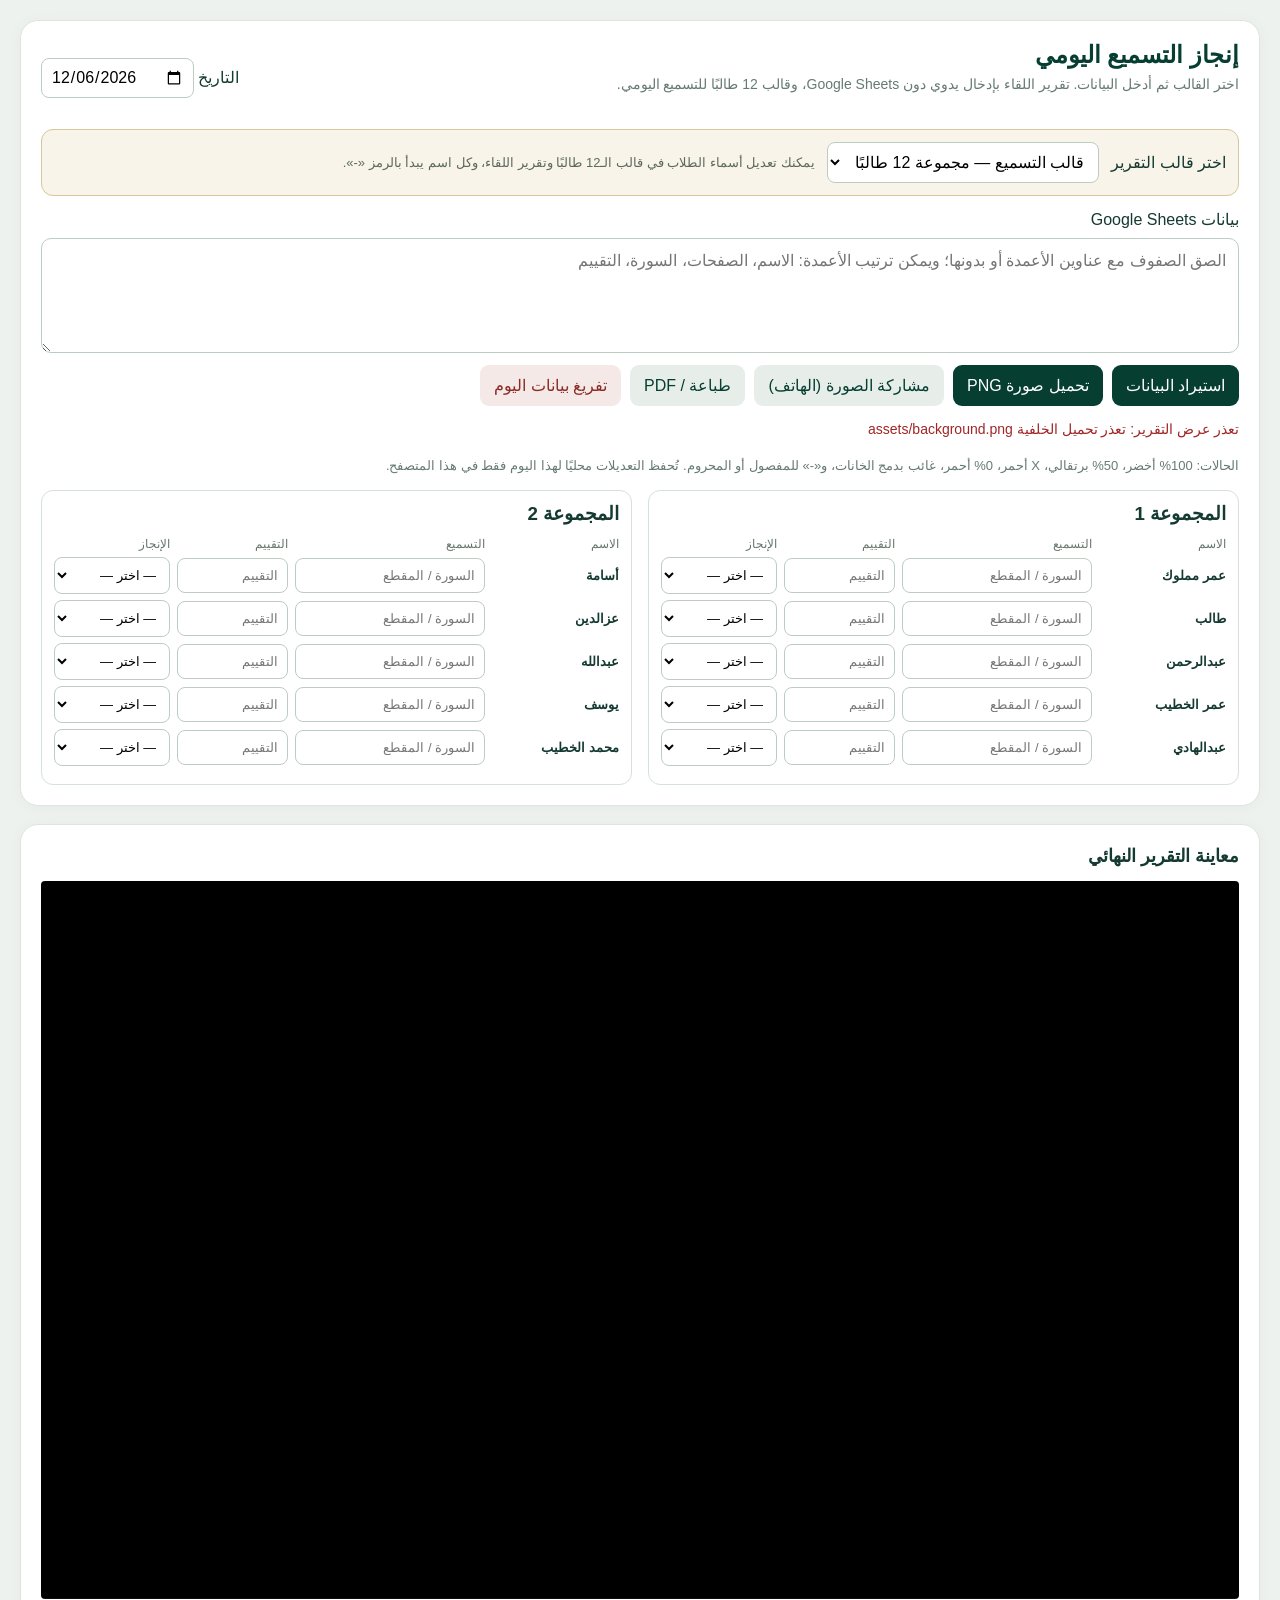
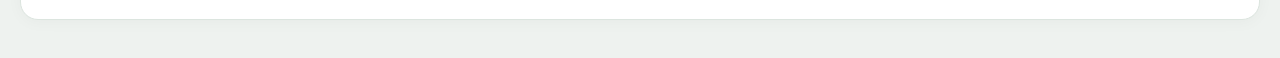
==== index.html @ 2324de58 "Redesign meeting report as separate cards; fix backgrounds and remove classic template" ====
<!doctype html>
<html lang="ar" dir="rtl">
<head>
  <meta charset="utf-8">
  <meta name="viewport" content="width=device-width, initial-scale=1">
  <title>إنجاز التسميع اليومي — تطوير القوالب</title>
  <link rel="stylesheet" href="style.css">  
  <link rel="manifest" href="./manifest.webmanifest">
  <meta name="theme-color" content="#104C39">

</head>
<body>
  <main class="wrap">
    <section class="controls">
      <div class="toolbar"><div><h1>إنجاز التسميع اليومي</h1><p>اختر القالب ثم أدخل البيانات. تقرير اللقاء بإدخال يدوي دون Google Sheets، وقالب 12 طالبًا للتسميع اليومي.</p></div><label>التاريخ <input type="date" id="date"></label></div>
      <div class="template-choice"><label for="template">اختر قالب التقرير</label><select id="template"><option value="single12">قالب التسميع — مجموعة 12 طالبًا</option><option value="meeting">قالب تقرير اللقاء — حتى 25 طالبًا</option></select><span>يمكنك تعديل أسماء الطلاب في قالب الـ12 طالبًا وتقرير اللقاء، وكل اسم يبدأ بالرمز «-».</span></div>
      <label for="paste">بيانات Google Sheets</label>
      <textarea id="paste" placeholder="الصق الصفوف مع عناوين الأعمدة أو بدونها؛ ويمكن ترتيب الأعمدة: الاسم، الصفحات، السورة، التقييم"></textarea>
      <div class="actions">
        <button id="import" type="button">استيراد البيانات</button>
        <button id="download" type="button">تحميل صورة PNG</button>
        <button id="share" class="secondary" type="button">مشاركة الصورة (الهاتف)</button>
        <button id="print" class="secondary" type="button">طباعة / PDF</button>
        <button id="reset" class="danger" type="button">تفريغ بيانات اليوم</button>
      </div>
      <p id="notice" role="status" aria-live="polite"></p>
      <p class="tip">الحالات: 100% أخضر، 50% برتقالي، X أحمر، 0% أحمر، غائب بدمج الخانات، و«-» للمفصول أو المحروم. تُحفظ التعديلات محليًا لهذا اليوم فقط في هذا المتصفح.</p>
      <div class="editors" id="editors"></div>
    </section>
    <section class="preview">
      <h2>معاينة التقرير النهائي</h2>
      <div class="canvas-wrap"><canvas id="report" width="1620" height="971" aria-label="معاينة إنجاز التسميع اليومي"></canvas></div>
    </section>
  </main>
  <script src="students.js"></script>
  <script src="templates.js"></script>
  <script src="report.js"></script>
  <script src="app.js"></script>
</body>
</html>
---- style.css ----
/* ألوان واجهة الإدخال — لا تمس الخلفية الفنية الموجودة في assets/background.png */
:root{--green:#063f32;--gold:#c69a3a;--mist:#e6eeea;--text:#143a31}
*{box-sizing:border-box}body{margin:0;background:#eef2ef;font-family:Tahoma,Arial,sans-serif;color:var(--text)}
.wrap{max-width:1380px;padding:20px;margin:auto}.controls,.preview{background:#fff;border:1px solid #dce5df;border-radius:18px;padding:20px;margin-bottom:18px;box-shadow:0 2px 16px #00000009}
h1{margin:0;color:var(--green)}p{line-height:1.7}.toolbar{display:flex;align-items:center;justify-content:space-between;gap:12px;flex-wrap:wrap}.toolbar p{margin:4px 0 18px;color:#667b71;font-size:14px}
input,select,textarea,button{font:inherit}input[type=date],input[type=text],select{border:1px solid #bdccc3;border-radius:8px;background:white;padding:9px;min-width:0;max-width:100%}textarea{width:100%;min-height:115px;resize:vertical;border:1px solid #bdccc3;border-radius:10px;padding:12px;direction:rtl;display:block;margin-top:9px}
.actions{display:flex;gap:9px;flex-wrap:wrap;margin:12px 0}button{background:var(--green);color:white;border:0;border-radius:9px;padding:11px 14px;cursor:pointer}button:disabled{opacity:.55;cursor:wait}.secondary{background:#e7eee9;color:var(--green)}.danger{background:#f4e9e6;color:#892b28}#notice{min-height:24px;margin:3px 0;color:#28614c;font-size:14px}.tip{font-size:13px;color:#667b71}
.editors{display:grid;grid-template-columns:repeat(2,minmax(0,1fr));gap:16px}.group-editor{border:1px solid #d6e1d8;border-radius:12px;padding:12px}.group-editor h3{margin:0 0 12px}.editor-head,.editrow{display:grid;grid-template-columns:1.2fr 1.8fr 1.05fr 1.1fr;gap:7px;align-items:center}.editor-head{font-size:12px;color:#65766c;margin-bottom:6px}.editrow{margin:6px 0}.student-name{font-size:13px;font-weight:bold}.editrow input,.editrow select{width:100%;font-size:13px}
h2{font-size:18px;margin:0 0 14px}.canvas-wrap{width:100%;overflow-x:auto}#report{display:block;width:100%;height:auto;border-radius:4px}
@media(max-width:900px){.editors{grid-template-columns:1fr}.wrap{padding:10px}.controls,.preview{padding:12px}.editor-head,.editrow{grid-template-columns:1.1fr 1.5fr 1fr 1.1fr;gap:4px}.editrow input,.editrow select{font-size:12px;padding:7px 3px}}
@media print{body{background:white}.controls,.preview h2{display:none}.wrap,.preview{padding:0;margin:0;max-width:none;border:0;box-shadow:none}#report{width:100%;max-height:100vh;object-fit:contain}@page{size:landscape;margin:5mm}}

.template-choice{display:flex;align-items:center;gap:12px;flex-wrap:wrap;margin:14px 0;padding:12px;border:1px solid #d8c79d;border-radius:12px;background:#f8f4e9}.template-choice select{min-width:240px;max-width:100%;padding:10px;border-radius:8px}.template-choice span{color:#5d685d;font-size:13px}.name-input{width:100%;min-width:0;box-sizing:border-box;font-weight:700;background:#fff9ed;border:1px solid #c8ae72;border-radius:7px;padding:8px;direction:rtl}.canvas-wrap canvas{max-width:100%;height:auto}
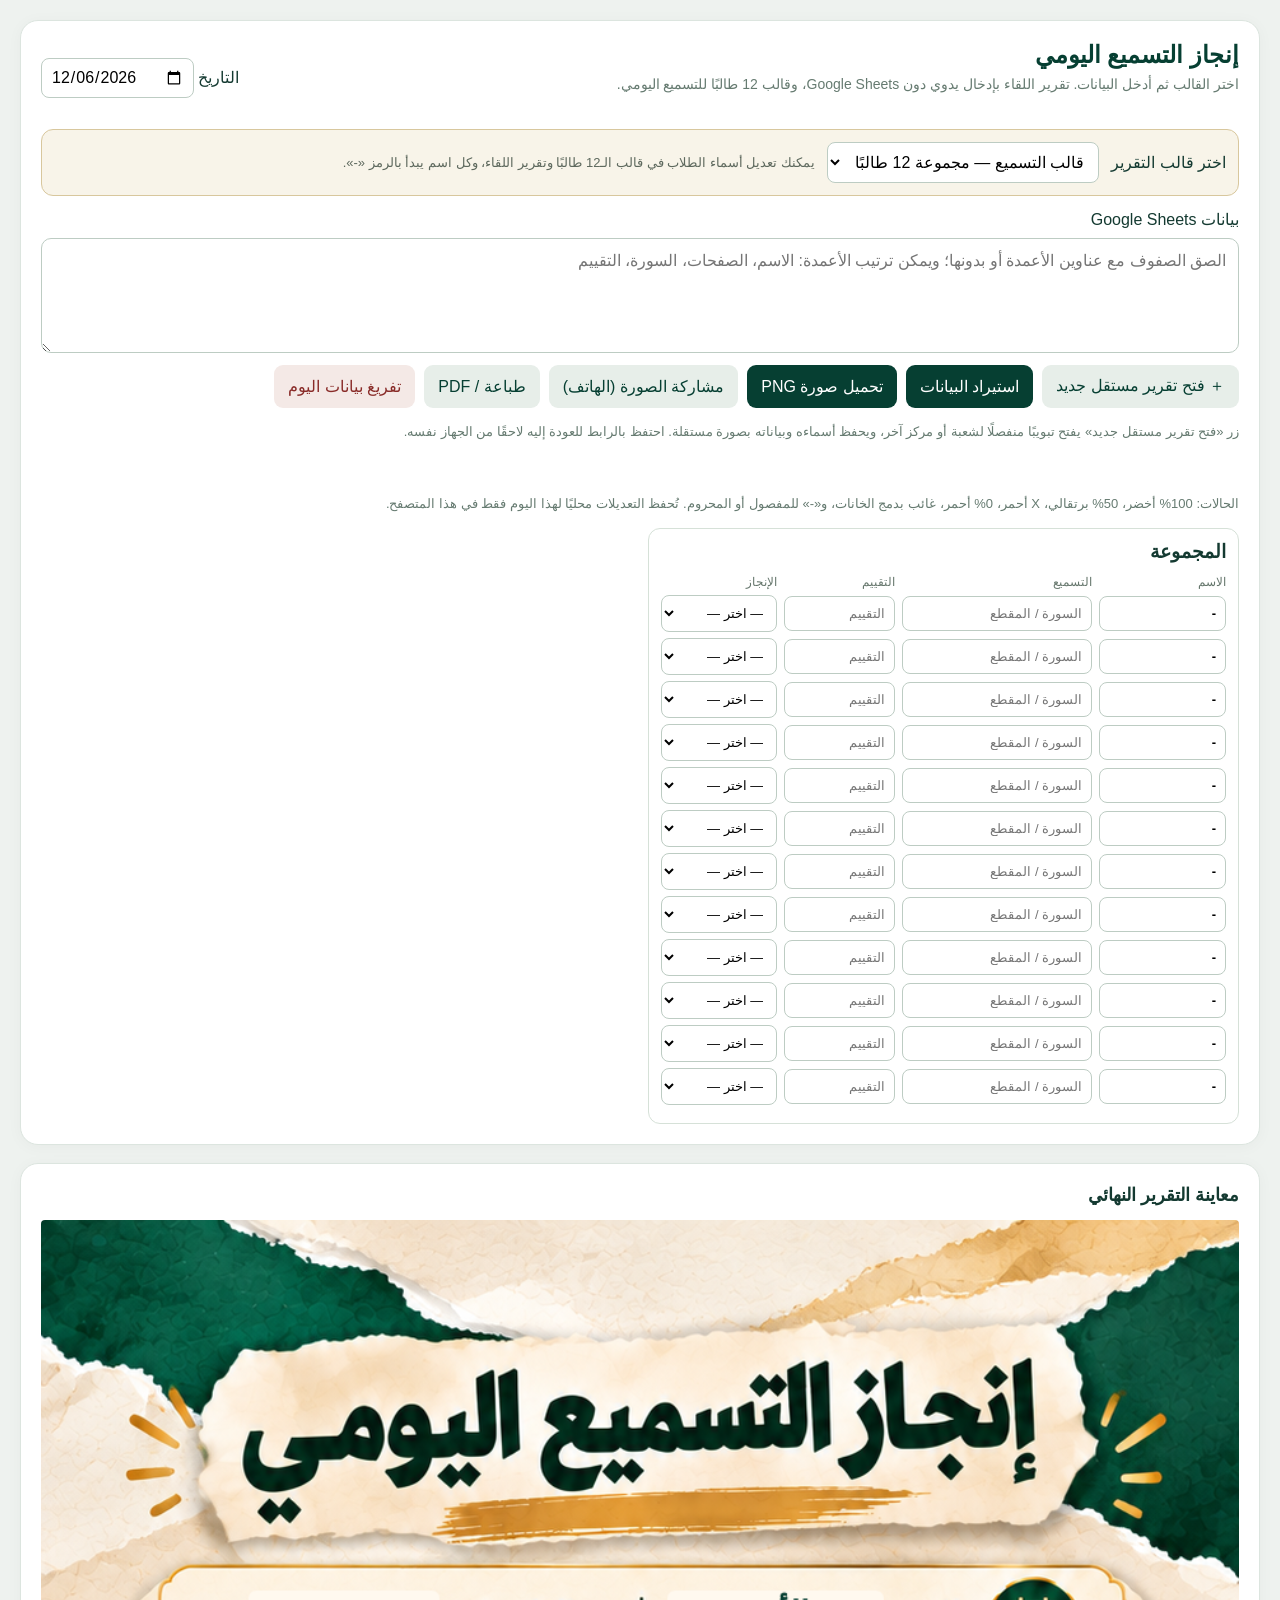
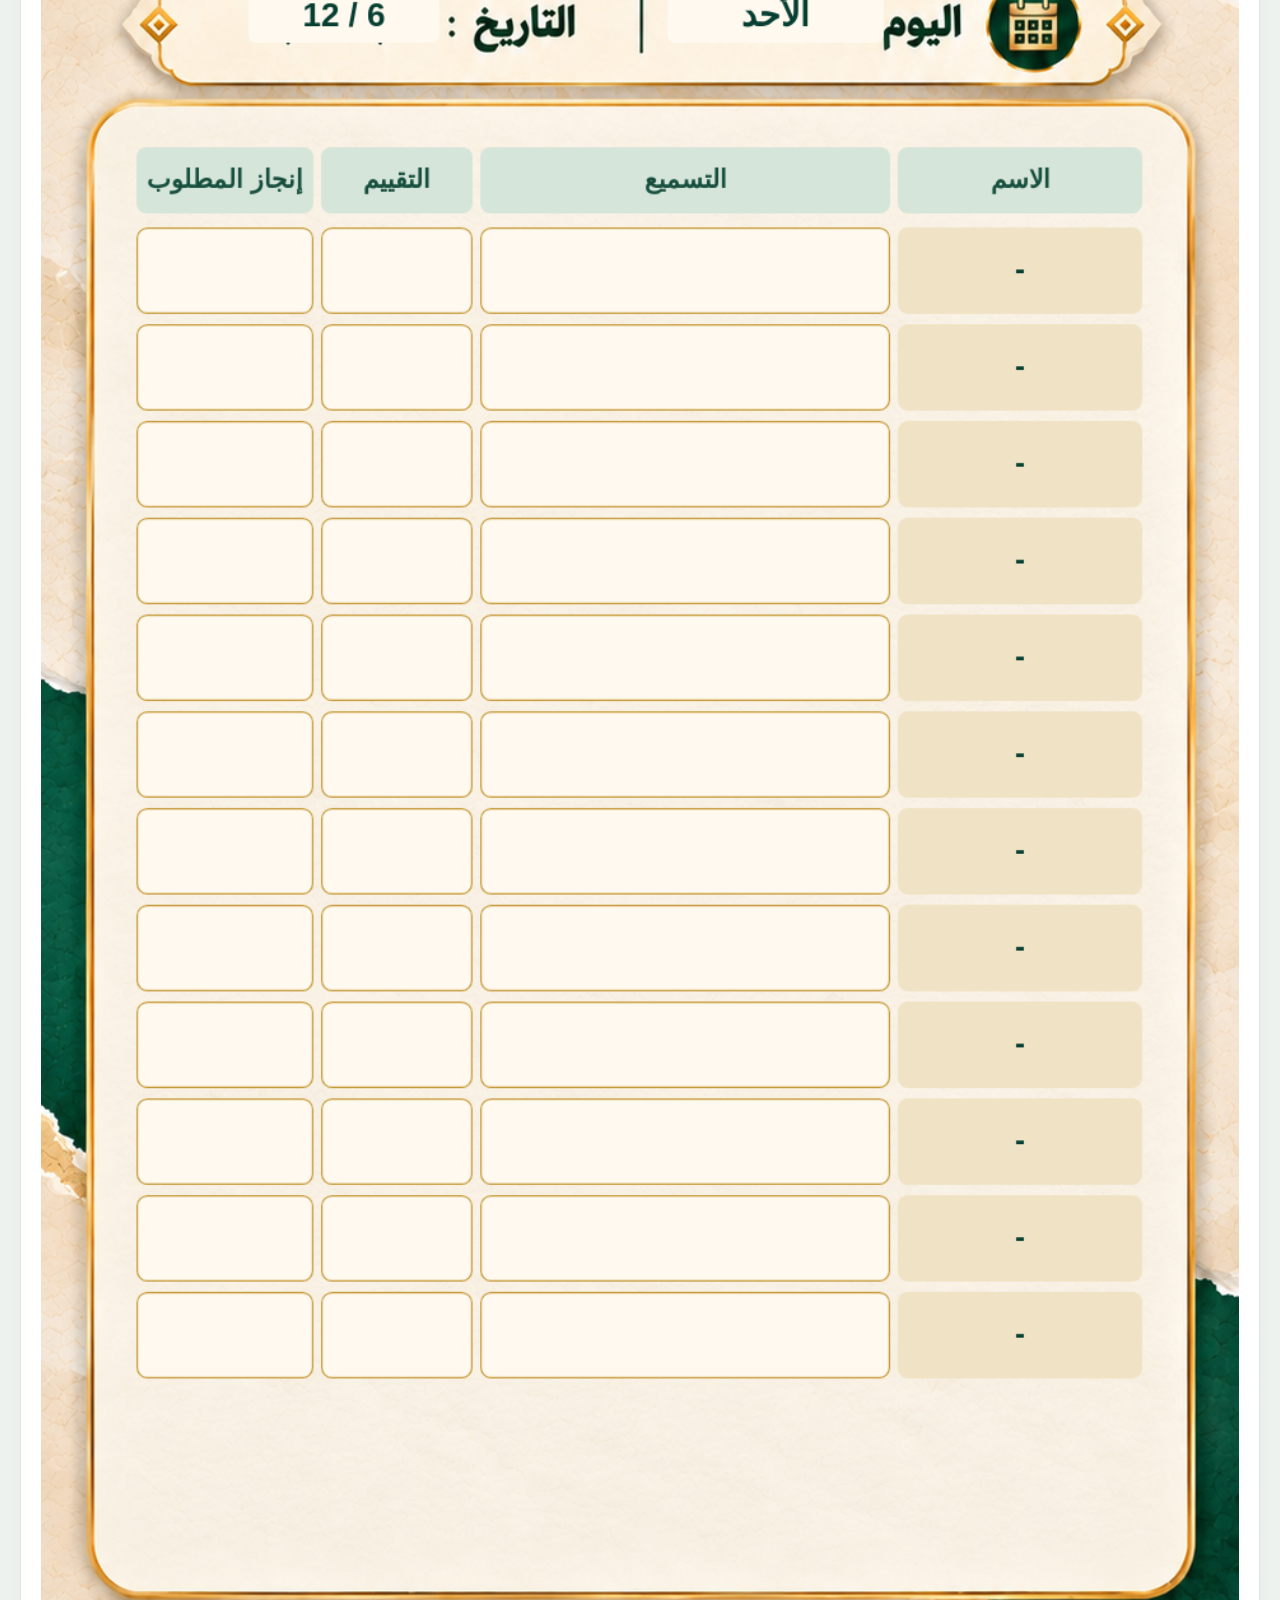
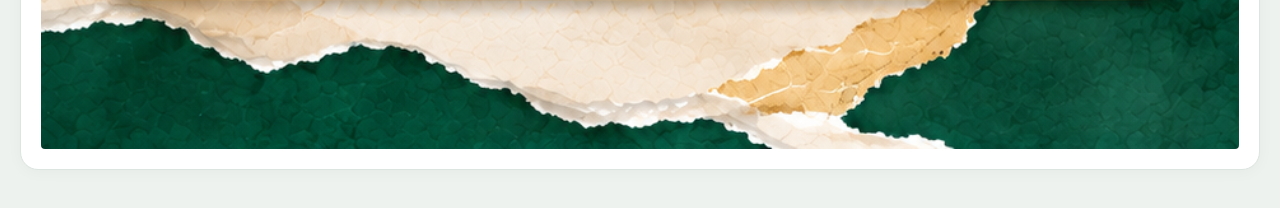
==== commit 42027c22: "Add independent report tabs with report-scoped local storage" ====
--- a/index.html
+++ b/index.html
@@ -17,12 +17,14 @@
       <label for="paste">بيانات Google Sheets</label>
       <textarea id="paste" placeholder="الصق الصفوف مع عناوين الأعمدة أو بدونها؛ ويمكن ترتيب الأعمدة: الاسم، الصفحات، السورة، التقييم"></textarea>
       <div class="actions">
+        <button id="newReport" class="secondary" type="button">＋ فتح تقرير مستقل جديد</button>
         <button id="import" type="button">استيراد البيانات</button>
         <button id="download" type="button">تحميل صورة PNG</button>
         <button id="share" class="secondary" type="button">مشاركة الصورة (الهاتف)</button>
         <button id="print" class="secondary" type="button">طباعة / PDF</button>
         <button id="reset" class="danger" type="button">تفريغ بيانات اليوم</button>
       </div>
+      <p class="tip">زر «فتح تقرير مستقل جديد» يفتح تبويبًا منفصلًا لشعبة أو مركز آخر، ويحفظ أسماءه وبياناته بصورة مستقلة. احتفظ بالرابط للعودة إليه لاحقًا من الجهاز نفسه.</p>
       <p id="notice" role="status" aria-live="polite"></p>
       <p class="tip">الحالات: 100% أخضر، 50% برتقالي، X أحمر، 0% أحمر، غائب بدمج الخانات، و«-» للمفصول أو المحروم. تُحفظ التعديلات محليًا لهذا اليوم فقط في هذا المتصفح.</p>
       <div class="editors" id="editors"></div>
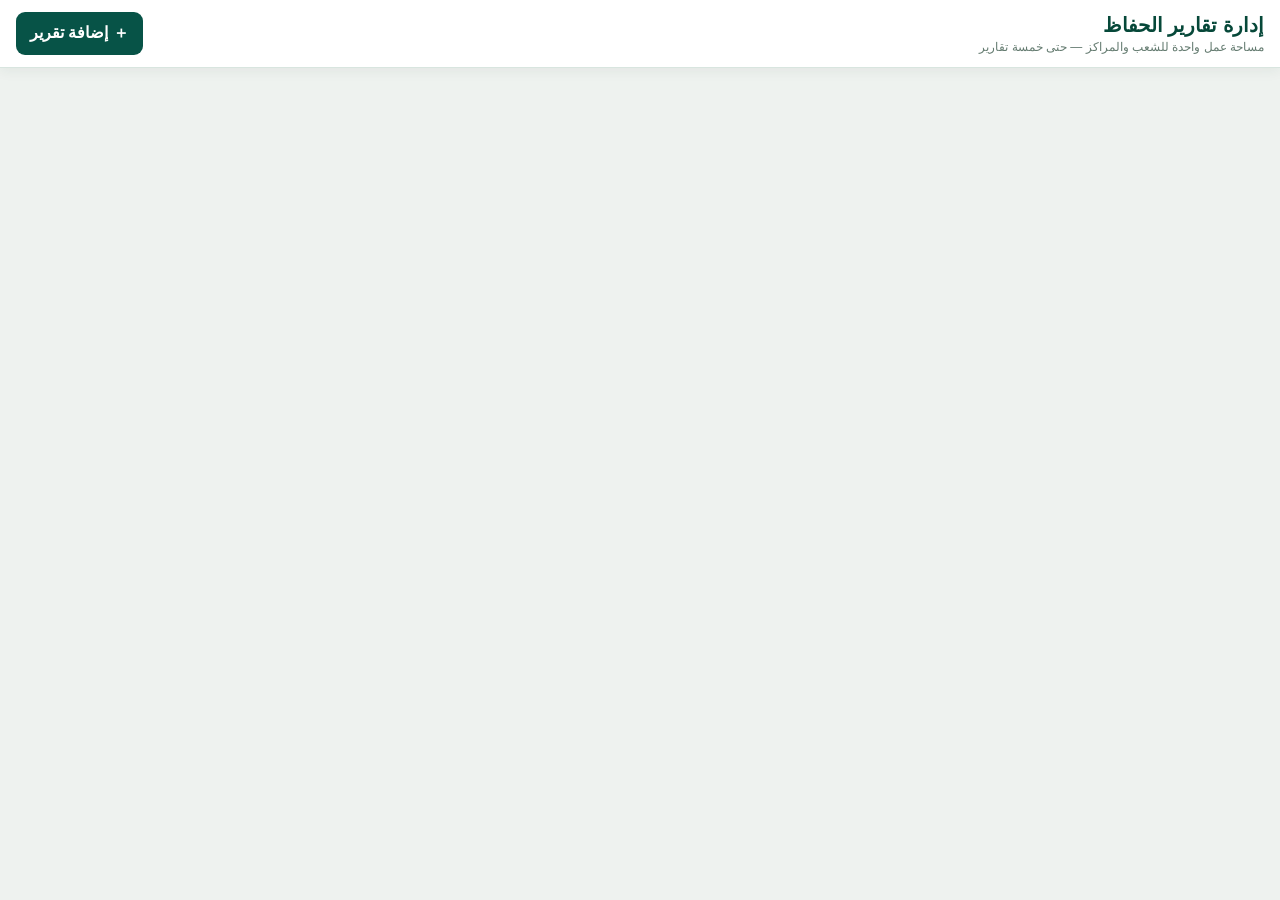
==== commit 948c5461: "Unify report editors within one web page with internal workspace navigation" ====
--- a/index.html
+++ b/index.html
@@ -4,27 +4,31 @@
   <meta charset="utf-8">
   <meta name="viewport" content="width=device-width, initial-scale=1">
   <title>إنجاز التسميع اليومي — تطوير القوالب</title>
-  <link rel="stylesheet" href="style.css">  
+  <link rel="stylesheet" href="style.css">
+  <link rel="stylesheet" href="meeting.css">  
   <link rel="manifest" href="./manifest.webmanifest">
   <meta name="theme-color" content="#104C39">
 
+<style>
+/* واجهة مساحة العمل متعددة التقارير */
+.workspace-bar{position:sticky;top:0;z-index:30;background:#fff;border-bottom:1px solid #d8e5df;padding:12px max(16px,calc((100vw - 1320px)/2));display:flex;align-items:center;gap:12px;flex-wrap:wrap;box-shadow:0 3px 12px #203b2d10}.workspace-heading{min-width:180px;flex:1 1 170px}.workspace-heading h1{font-size:20px;margin:0;color:#064839}.workspace-heading span{font-size:12px;color:#657c71}.workspace-tabs{display:flex;gap:7px;max-width:100%;overflow-x:auto;align-items:center;flex:2 1 320px;padding:5px 0}.workspace-tab{border:1px solid #cad8d1;border-radius:10px;background:#f4f7f5;color:#19493d;display:flex;align-items:center;flex:none;gap:4px;min-height:40px}.workspace-tab.active{background:#075347;color:white;border-color:#075347}.workspace-tab>button{font:inherit;cursor:pointer;border:0;background:transparent;color:inherit;padding:9px 9px}.workspace-tab .tab-close{font-size:16px;opacity:.85;padding:7px}.workspace-add,.workspace-chooser button{background:#075347;color:white;border:0;border-radius:9px;padding:11px 14px;font-weight:700;cursor:pointer}.workspace-add:disabled{opacity:.5;cursor:default}.workspace-chooser{background:#fff9f0;border:1px solid #e4c28d;border-radius:14px;max-width:840px;margin:18px auto;padding:20px}.workspace-chooser[hidden],#singlePane[hidden],#meetingPane[hidden]{display:none!important}.workspace-chooser h2{margin:0 0 12px;font-size:21px}.workspace-choices{display:grid;grid-template-columns:1fr 1fr;gap:12px}.workspace-choices label{display:flex;flex-direction:column;gap:6px;font-weight:700}.workspace-choices input,.workspace-choices select{padding:12px;border-radius:8px;border:1px solid #c9d9d0;min-width:0}.workspace-chooser-actions{display:flex;gap:9px;margin-top:12px}.workspace-chooser-actions button:last-child{background:#edf1ee;color:#175044}#workspaceWarning{color:#a33524;margin:4px 0}@media(max-width:650px){.workspace-bar{position:static;padding:10px}.workspace-heading{flex:1 1 100%}.workspace-choices{grid-template-columns:1fr}.workspace-tabs{order:2;flex:1 1 100%}}
+</style>
 </head>
 <body>
-  <main class="wrap">
+  <header class="workspace-bar"><div class="workspace-heading"><h1>إدارة تقارير الحفاظ</h1><span>مساحة عمل واحدة للشعب والمراكز — حتى خمسة تقارير</span></div><div id="workspaceTabs" class="workspace-tabs" role="tablist" aria-label="التقارير المفتوحة"></div><button id="addWorkspaceTab" class="workspace-add" type="button">＋ إضافة تقرير</button></header>
+  <section id="workspaceChooser" class="workspace-chooser" hidden><h2 id="chooserTitle">إضافة تقرير</h2><div class="workspace-choices"><label>نوع القالب<select id="workspaceType"><option value="meeting">تقرير اللقاء (25 طالبًا)</option><option value="single12">تقرير التسميع (12 طالبًا)</option></select></label><label>اسم التبويب<input id="workspaceName" maxlength="45" placeholder="مثلًا: شعبة الفوارس"></label></div><div class="workspace-chooser-actions"><button id="confirmWorkspace" type="button">إنشاء التقرير</button><button id="cancelWorkspace" type="button">إلغاء</button></div><p id="workspaceWarning" role="status"></p></section>
+  <div id="singlePane" hidden><main class="wrap">
     <section class="controls">
       <div class="toolbar"><div><h1>إنجاز التسميع اليومي</h1><p>اختر القالب ثم أدخل البيانات. تقرير اللقاء بإدخال يدوي دون Google Sheets، وقالب 12 طالبًا للتسميع اليومي.</p></div><label>التاريخ <input type="date" id="date"></label></div>
-      <div class="template-choice"><label for="template">اختر قالب التقرير</label><select id="template"><option value="single12">قالب التسميع — مجموعة 12 طالبًا</option><option value="meeting">قالب تقرير اللقاء — حتى 25 طالبًا</option></select><span>يمكنك تعديل أسماء الطلاب في قالب الـ12 طالبًا وتقرير اللقاء، وكل اسم يبدأ بالرمز «-».</span></div>
       <label for="paste">بيانات Google Sheets</label>
       <textarea id="paste" placeholder="الصق الصفوف مع عناوين الأعمدة أو بدونها؛ ويمكن ترتيب الأعمدة: الاسم، الصفحات، السورة، التقييم"></textarea>
       <div class="actions">
-        <button id="newReport" class="secondary" type="button">＋ فتح تقرير مستقل جديد</button>
         <button id="import" type="button">استيراد البيانات</button>
         <button id="download" type="button">تحميل صورة PNG</button>
         <button id="share" class="secondary" type="button">مشاركة الصورة (الهاتف)</button>
         <button id="print" class="secondary" type="button">طباعة / PDF</button>
         <button id="reset" class="danger" type="button">تفريغ بيانات اليوم</button>
       </div>
-      <p class="tip">زر «فتح تقرير مستقل جديد» يفتح تبويبًا منفصلًا لشعبة أو مركز آخر، ويحفظ أسماءه وبياناته بصورة مستقلة. احتفظ بالرابط للعودة إليه لاحقًا من الجهاز نفسه.</p>
       <p id="notice" role="status" aria-live="polite"></p>
       <p class="tip">الحالات: 100% أخضر، 50% برتقالي، X أحمر، 0% أحمر، غائب بدمج الخانات، و«-» للمفصول أو المحروم. تُحفظ التعديلات محليًا لهذا اليوم فقط في هذا المتصفح.</p>
       <div class="editors" id="editors"></div>
@@ -33,10 +37,41 @@
       <h2>معاينة التقرير النهائي</h2>
       <div class="canvas-wrap"><canvas id="report" width="1620" height="971" aria-label="معاينة إنجاز التسميع اليومي"></canvas></div>
     </section>
-  </main>
+  </main></div>
+  <div id="meetingPane" hidden><main class="shell">
+<section class="panel">
+  <div class="topline"><div><h1>تقرير اللقاء — القالب الثالث</h1><p class="subtle">إدخال مباشر، حتى 25 طالبًا، وخانات قابلة للتعديل. القالب القديم ذو المجموعتين أُلغي من هذه النسخة، وبقي قالب الـ12 طالبًا.</p></div></div>
+  <div class="actions"><button id="m-download">تنزيل صورة PNG</button><button id="m-share" class="secondary">مشاركة الصورة</button><button id="m-print" class="secondary">طباعة / PDF</button><button id="m-reset" class="warn">تفريغ بيانات التقرير</button></div>
+  <p id="m-message" class="status" aria-live="polite"></p>
+  <div class="head-controls"><h2>العنوان والمعلومات العلوية</h2>
+    <div class="fields">
+      <label class="field">العنوان الرئيسي<input id="m-title" value="تقرير اللقاء" maxlength="45"></label>
+      <label class="field">اليوم<input id="m-day" placeholder="الثلاثاء" maxlength="20"></label>
+      <label class="field">التاريخ<input id="m-date" type="date"></label>
+      <label class="field">اسم الخانة الأولى<input id="m-label1" value="عنوان الدرس"></label>
+      <label class="field">محتوى الخانة الأولى<input id="m-value1" placeholder="سورة النصر"></label>
+      <label class="field">اسم الخانة الثانية<input id="m-label2" value="التسميع"></label>
+      <label class="field">محتوى الخانة الثانية<input id="m-value2" placeholder="المعارج 1–10"></label>
+      <label class="field">اسم الخانة الثالثة<input id="m-label3" value="التلقين"></label>
+      <label class="field">محتوى الخانة الثالثة<input id="m-value3" placeholder="المعارج 11–22"></label>
+    </div>
+    <div class="logo-options"><label class="field">شعار المركز (اختياري)<input id="m-logoFile" type="file" accept="image/png,image/jpeg,image/webp"></label><img class="logo-preview" id="m-logoPreview" alt="معاينة الشعار"><button class="secondary" id="m-removeLogo">حذف الشعار</button><span class="subtle">تُقصّ الصورة دائريًا تلقائيًا مع المحافظة على نسبها.</span></div>
+  </div>
+  <div class="head-controls"><h2>تعديل عناوين أعمدة الجدول</h2>
+    <div class="fields"><label class="field">السورة<input id="m-headSurah" value="السورة"></label><label class="field">الآيات<input id="m-headVerses" value="الآيات"></label><label class="field">الملاحظات<input id="m-headNotes" value="الملاحظات"></label></div>
+  </div>
+  <div class="students"><div class="students-head"><h2>بيانات الطلاب <span id="m-counter" class="subtle"></span></h2><button id="m-addStudent">+ إضافة طالب</button></div>
+  <p class="subtle">اكتب اسم الطالب أولًا ليظهر صفه في التقرير؛ الصفوف التي تحمل «-» لا تظهر في التقرير، ويزداد ارتفاع الصفوف الظاهرة تلقائيًا. الغائب يظهر بصف مدمج. لون الجائزة قابل للاختيار لكل طالب.</p>
+  <div class="rows" id="m-rows"></div></div>
+  <p class="footer">تُحفظ البيانات تلقائيًا في متصفح الجهاز، ولا تُرسل إلى خادم. لا توجد ميزة استيراد Google Sheets في هذا القالب.</p>
+</section>
+<section class="panel preview"><h2>معاينة التقرير — هي نفسها صورة PNG النهائية</h2><canvas id="m-report" width="941" height="1672" aria-label="معاينة تقرير اللقاء"></canvas></section>
+</main></div>
   <script src="students.js"></script>
   <script src="templates.js"></script>
   <script src="report.js"></script>
   <script src="app.js"></script>
+  <script src="meeting.js"></script>
+  <script src="workspace.js"></script>
 </body>
 </html>
--- a/meeting.css
+++ b/meeting.css
@@ -0,0 +1 @@
+#meetingPane{--ink:#0c3541;--orange:#f78112;--soft:#fff7ed;--line:#e7ddcf}#meetingPane *{box-sizing:border-box}#meetingPane{margin:0;background:#f3f4f2;color:#153943;font-family:Tahoma,Arial,sans-serif}#meetingPane button,#meetingPane input,#meetingPane select{font:inherit}#meetingPane button{cursor:pointer;border:0;border-radius:10px;padding:11px 16px;background:#075347;color:white;font-weight:700}#meetingPane button.secondary{background:#e7eeeb;color:#15594c}#meetingPane button.warn{background:#f8eee4;color:#9c4e14}#meetingPane a{color:#086454}#meetingPane .shell{max-width:1320px;margin:auto;padding:18px}#meetingPane .panel{background:#fff;border:1px solid #e2e8e4;border-radius:18px;padding:19px;margin-bottom:16px;box-shadow:0 5px 25px #1833280a}#meetingPane .topline{display:flex;align-items:center;justify-content:space-between;gap:10px;flex-wrap:wrap}#meetingPane .topline h1{margin:0;color:#075347}#meetingPane .subtle{color:#63766f;font-size:13px;line-height:1.8}#meetingPane .actions{display:flex;gap:9px;flex-wrap:wrap;margin:14px 0}#meetingPane .fields{display:grid;grid-template-columns:repeat(3,minmax(0,1fr));gap:12px;margin-top:12px}#meetingPane .field{display:flex;flex-direction:column;gap:6px;font-size:13px;font-weight:700}#meetingPane .field input,#meetingPane .field select,#meetingPane .editing input,#meetingPane .editing select{border:1px solid #cddbd3;border-radius:8px;background:#fff;color:#193b39;padding:9px;width:100%;min-width:0}#meetingPane .head-controls{background:#f6f9f6;border-radius:13px;padding:14px;margin:14px 0}#meetingPane .head-controls h2,#meetingPane .students h2,#meetingPane .preview h2{font-size:18px;margin:0 0 10px}#meetingPane .label-edit{display:grid;grid-template-columns:1fr 1fr;gap:8px}#meetingPane .logo-preview{width:70px;height:70px;object-fit:cover;border-radius:50%;border:2px solid #ed8b1e;background:#fff}#meetingPane .logo-options{display:flex;align-items:center;gap:12px;flex-wrap:wrap}#meetingPane .students{margin-top:12px}#meetingPane .students-head{display:flex;align-items:center;justify-content:space-between;gap:10px;flex-wrap:wrap}#meetingPane .rows{display:grid;gap:7px}#meetingPane .editing{display:grid;grid-template-columns:42px minmax(130px,1.5fr) minmax(90px,.9fr) minmax(80px,.75fr) minmax(160px,1.5fr) minmax(100px,1fr) minmax(100px,.9fr) 72px 68px;gap:6px;align-items:center;padding:8px;border:1px solid #e5e9e5;border-radius:10px;background:#fcfdfb}#meetingPane .editing .num{font-weight:700;text-align:center}#meetingPane .editing input,#meetingPane .editing select{font-size:13px;padding:7px}#meetingPane .editing .gone{display:flex;gap:3px;align-items:center;font-size:12px;white-space:nowrap}#meetingPane .editing .remove{background:#f7e7e5;color:#9d2929;padding:8px 4px;font-size:12px}#meetingPane .editing.absent{background:#fff0ed}#meetingPane .labels{color:#6d8078;background:#f1f5f2;font-size:12px;font-weight:700}#meetingPane .prize{display:flex;gap:5px;align-items:center}#meetingPane .prize input[type=color]{width:37px;height:34px;padding:2px;flex:none}#meetingPane .preview{text-align:center}#meetingPane .preview canvas{width:min(100%,620px);height:auto;display:block;margin:auto;border-radius:7px;box-shadow:0 3px 18px #00000012}#meetingPane .status{font-size:13px;color:#206855;min-height:20px}#meetingPane .footer{font-size:12px;color:#708078}#meetingPane .editing input:disabled,#meetingPane .editing select:disabled{opacity:.48}@media(max-width:1000px){#meetingPane .editing{grid-template-columns:32px repeat(3,minmax(0,1fr));}#meetingPane .editing>*{min-width:0}#meetingPane .labels{display:none}#meetingPane .rows{grid-template-columns:1fr 1fr}#meetingPane .editing{display:flex;flex-wrap:wrap}#meetingPane .editing .num{width:25px}#meetingPane .editing>input,#meetingPane .editing>select,#meetingPane .editing>.prize{flex:1 1 130px}#meetingPane .editing .gone,#meetingPane .editing .remove{flex:none}#meetingPane .editing .prize input[type=text]{min-width:40px}}@media(max-width:660px){#meetingPane .shell{padding:9px}#meetingPane .panel{padding:12px}#meetingPane .fields,#meetingPane .label-edit,#meetingPane .rows{grid-template-columns:1fr}#meetingPane .topline h1{font-size:21px}#meetingPane .editing{padding:8px}}@media print{@page{size:portrait;margin:0}#meetingPane{background:white}#meetingPane .panel{display:none}#meetingPane .panel.preview{display:block;margin:0;padding:0;border:0;box-shadow:none}#meetingPane .preview h2,#meetingPane .footer{display:none}#meetingPane .shell{padding:0;max-width:none}#meetingPane .preview canvas{width:100%;height:auto;box-shadow:none;border-radius:0;max-height:100vh;object-fit:contain}}
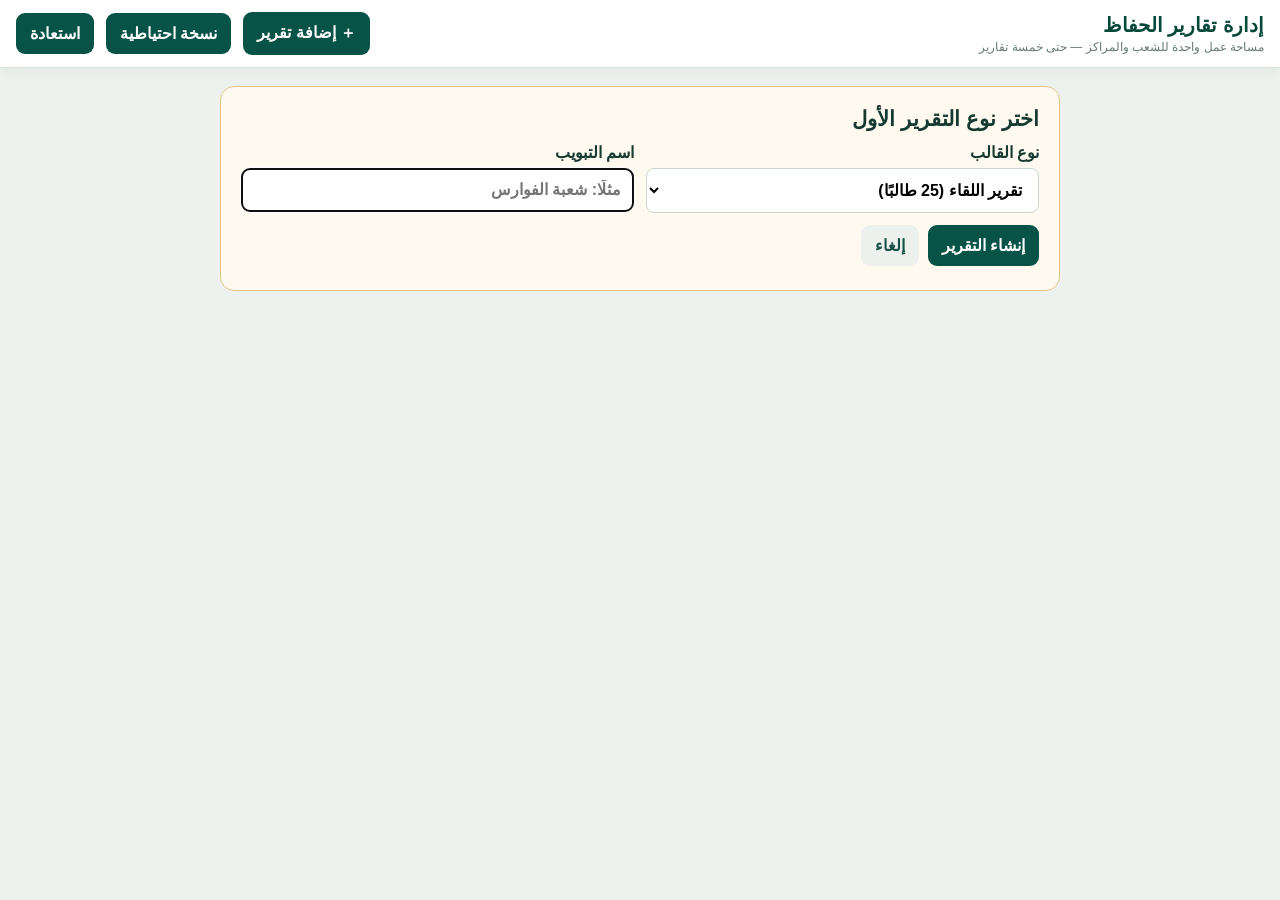
==== commit 5b0ff892: "Expose classic layout and add student roster paste field and daily-clear button" ====
--- a/index.html
+++ b/index.html
@@ -13,10 +13,11 @@
 /* واجهة مساحة العمل متعددة التقارير */
 .workspace-bar{position:sticky;top:0;z-index:30;background:#fff;border-bottom:1px solid #d8e5df;padding:12px max(16px,calc((100vw - 1320px)/2));display:flex;align-items:center;gap:12px;flex-wrap:wrap;box-shadow:0 3px 12px #203b2d10}.workspace-heading{min-width:180px;flex:1 1 170px}.workspace-heading h1{font-size:20px;margin:0;color:#064839}.workspace-heading span{font-size:12px;color:#657c71}.workspace-tabs{display:flex;gap:7px;max-width:100%;overflow-x:auto;align-items:center;flex:2 1 320px;padding:5px 0}.workspace-tab{border:1px solid #cad8d1;border-radius:10px;background:#f4f7f5;color:#19493d;display:flex;align-items:center;flex:none;gap:4px;min-height:40px}.workspace-tab.active{background:#075347;color:white;border-color:#075347}.workspace-tab>button{font:inherit;cursor:pointer;border:0;background:transparent;color:inherit;padding:9px 9px}.workspace-tab .tab-close{font-size:16px;opacity:.85;padding:7px}.workspace-add,.workspace-chooser button{background:#075347;color:white;border:0;border-radius:9px;padding:11px 14px;font-weight:700;cursor:pointer}.workspace-add:disabled{opacity:.5;cursor:default}.workspace-chooser{background:#fff9f0;border:1px solid #e4c28d;border-radius:14px;max-width:840px;margin:18px auto;padding:20px}.workspace-chooser[hidden],#singlePane[hidden],#meetingPane[hidden]{display:none!important}.workspace-chooser h2{margin:0 0 12px;font-size:21px}.workspace-choices{display:grid;grid-template-columns:1fr 1fr;gap:12px}.workspace-choices label{display:flex;flex-direction:column;gap:6px;font-weight:700}.workspace-choices input,.workspace-choices select{padding:12px;border-radius:8px;border:1px solid #c9d9d0;min-width:0}.workspace-chooser-actions{display:flex;gap:9px;margin-top:12px}.workspace-chooser-actions button:last-child{background:#edf1ee;color:#175044}#workspaceWarning{color:#a33524;margin:4px 0}@media(max-width:650px){.workspace-bar{position:static;padding:10px}.workspace-heading{flex:1 1 100%}.workspace-choices{grid-template-columns:1fr}.workspace-tabs{order:2;flex:1 1 100%}}
 </style>
+<style>.meeting-import{display:flex;flex-direction:column;gap:10px;background:#f4f8f5;border:1px solid #dce7de;border-radius:12px;padding:14px;margin:12px 0}.meeting-import textarea{width:100%;border:1px solid #bbd1c3;border-radius:8px;padding:10px;resize:vertical;font:inherit;min-height:100px}</style>
 </head>
 <body>
   <header class="workspace-bar"><div class="workspace-heading"><h1>إدارة تقارير الحفاظ</h1><span>مساحة عمل واحدة للشعب والمراكز — حتى خمسة تقارير</span></div><div id="workspaceTabs" class="workspace-tabs" role="tablist" aria-label="التقارير المفتوحة"></div><button id="addWorkspaceTab" class="workspace-add" type="button">＋ إضافة تقرير</button></header>
-  <section id="workspaceChooser" class="workspace-chooser" hidden><h2 id="chooserTitle">إضافة تقرير</h2><div class="workspace-choices"><label>نوع القالب<select id="workspaceType"><option value="meeting">تقرير اللقاء (25 طالبًا)</option><option value="single12">تقرير التسميع (12 طالبًا)</option></select></label><label>اسم التبويب<input id="workspaceName" maxlength="45" placeholder="مثلًا: شعبة الفوارس"></label></div><div class="workspace-chooser-actions"><button id="confirmWorkspace" type="button">إنشاء التقرير</button><button id="cancelWorkspace" type="button">إلغاء</button></div><p id="workspaceWarning" role="status"></p></section>
+  <section id="workspaceChooser" class="workspace-chooser" hidden><h2 id="chooserTitle">إضافة تقرير</h2><div class="workspace-choices"><label>نوع القالب<select id="workspaceType"><option value="meeting">تقرير اللقاء (25 طالبًا)</option><option value="single12">تقرير التسميع (12 طالبًا)</option><option value="classic">تسميع مجموعتين (6 طلاب لكل مجموعة)</option></select></label><label>اسم التبويب<input id="workspaceName" maxlength="45" placeholder="مثلًا: شعبة الفوارس"></label></div><div class="workspace-chooser-actions"><button id="confirmWorkspace" type="button">إنشاء التقرير</button><button id="cancelWorkspace" type="button">إلغاء</button></div><p id="workspaceWarning" role="status"></p></section>
   <div id="singlePane" hidden><main class="wrap">
     <section class="controls">
       <div class="toolbar"><div><h1>إنجاز التسميع اليومي</h1><p>اختر القالب ثم أدخل البيانات. تقرير اللقاء بإدخال يدوي دون Google Sheets، وقالب 12 طالبًا للتسميع اليومي.</p></div><label>التاريخ <input type="date" id="date"></label></div>
@@ -41,7 +42,7 @@
   <div id="meetingPane" hidden><main class="shell">
 <section class="panel">
   <div class="topline"><div><h1>تقرير اللقاء — القالب الثالث</h1><p class="subtle">إدخال مباشر، حتى 25 طالبًا، وخانات قابلة للتعديل. القالب القديم ذو المجموعتين أُلغي من هذه النسخة، وبقي قالب الـ12 طالبًا.</p></div></div>
-  <div class="actions"><button id="m-download">تنزيل صورة PNG</button><button id="m-share" class="secondary">مشاركة الصورة</button><button id="m-print" class="secondary">طباعة / PDF</button><button id="m-reset" class="warn">تفريغ بيانات التقرير</button></div>
+  <div class="actions"><button id="m-download">تنزيل صورة PNG</button><button id="m-share" class="secondary">مشاركة الصورة</button><button id="m-print" class="secondary">طباعة / PDF</button><button id="m-reset" class="warn">تفريغ بيانات اليوم</button></div>
   <p id="m-message" class="status" aria-live="polite"></p>
   <div class="head-controls"><h2>العنوان والمعلومات العلوية</h2>
     <div class="fields">
@@ -62,7 +63,7 @@
   </div>
   <div class="students"><div class="students-head"><h2>بيانات الطلاب <span id="m-counter" class="subtle"></span></h2><button id="m-addStudent">+ إضافة طالب</button></div>
   <p class="subtle">اكتب اسم الطالب أولًا ليظهر صفه في التقرير؛ الصفوف التي تحمل «-» لا تظهر في التقرير، ويزداد ارتفاع الصفوف الظاهرة تلقائيًا. الغائب يظهر بصف مدمج. لون الجائزة قابل للاختيار لكل طالب.</p>
-  <div class="rows" id="m-rows"></div></div>
+  <div class="meeting-import"><label for="m-nameList" class="field">لصق كشف الأسماء (اسم واحد في كل سطر)</label><textarea id="m-nameList" rows="5" placeholder="ألصق أسماء الطلاب، كل اسم في سطر مستقل"></textarea><button type="button" id="m-importNames" class="secondary">تعبئة الأسماء من الكشف</button><span class="subtle">يُملأ عدد الصفوف المطابق للأسماء حتى 25 طالبًا، وتبقى البيانات اليومية الحالية ما لم تؤكد استبدالها.</span></div><div class="rows" id="m-rows"></div></div>
   <p class="footer">تُحفظ البيانات تلقائيًا في متصفح الجهاز، ولا تُرسل إلى خادم. لا توجد ميزة استيراد Google Sheets في هذا القالب.</p>
 </section>
 <section class="panel preview"><h2>معاينة التقرير — هي نفسها صورة PNG النهائية</h2><canvas id="m-report" width="941" height="1672" aria-label="معاينة تقرير اللقاء"></canvas></section>
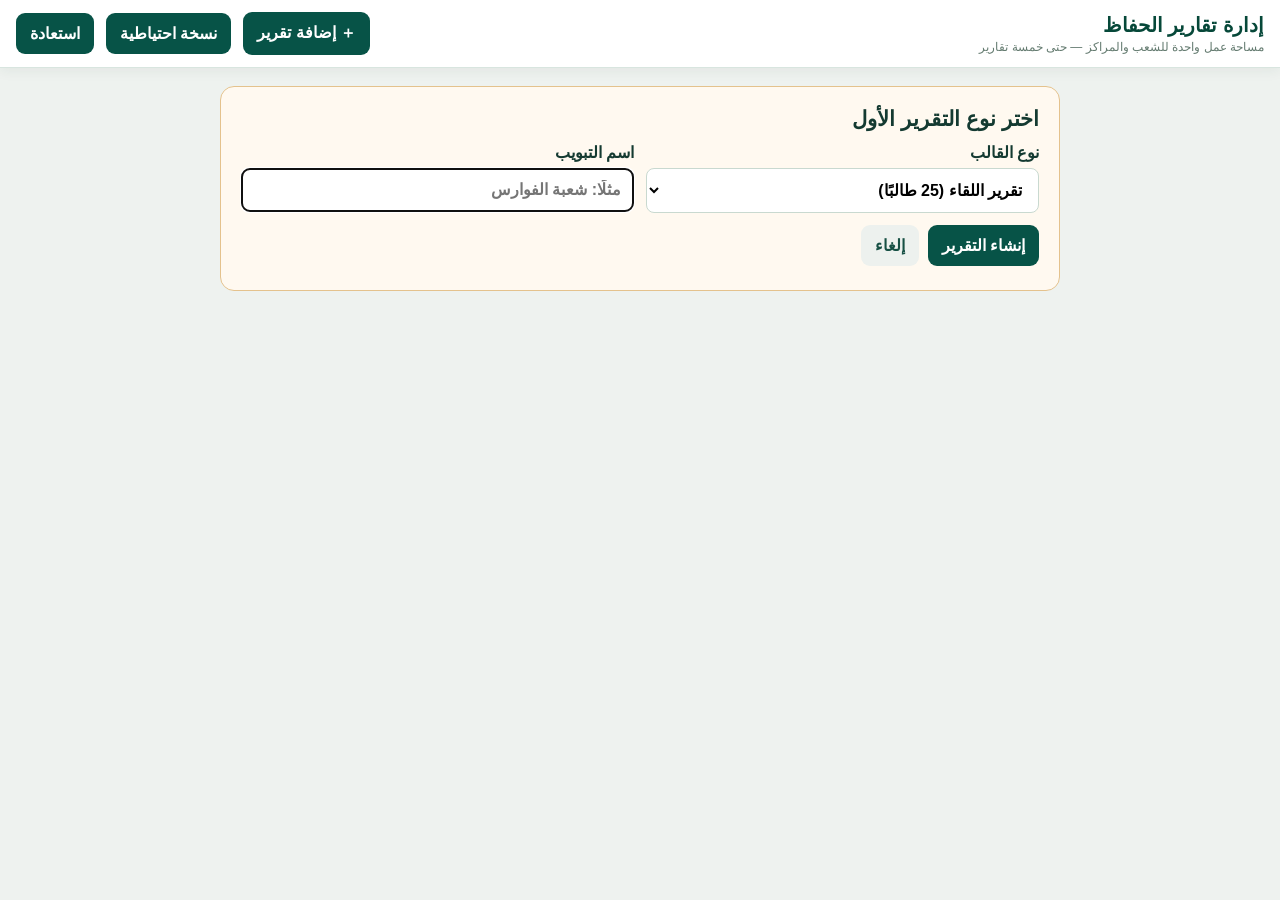
==== commit f1e04c46: "Show four visible meeting background color buttons with persistent selection" ====
--- a/index.html
+++ b/index.html
@@ -49,6 +49,7 @@
       <label class="field">العنوان الرئيسي<input id="m-title" value="تقرير اللقاء" maxlength="45"></label>
       <label class="field">اليوم<input id="m-day" placeholder="الثلاثاء" maxlength="20"></label>
       <label class="field">التاريخ<input id="m-date" type="date"></label>
+      <div class="meeting-theme-picker" role="group" aria-label="لون خلفية تقرير اللقاء"><strong>اختر لون التقرير</strong><div class="meeting-theme-buttons"><button type="button" class="meeting-theme-button" data-theme="orange" aria-pressed="true"><span class="theme-swatch" style="background:#F78112"></span> برتقالي</button><button type="button" class="meeting-theme-button" data-theme="green" aria-pressed="false"><span class="theme-swatch" style="background:#064734"></span> أخضر</button><button type="button" class="meeting-theme-button" data-theme="blue" aria-pressed="false"><span class="theme-swatch" style="background:#5FA9A8"></span> أزرق</button><button type="button" class="meeting-theme-button" data-theme="burgundy" aria-pressed="false"><span class="theme-swatch" style="background:#7A2E2E"></span> خمري</button></div></div>
       <label class="field">اسم الخانة الأولى<input id="m-label1" value="عنوان الدرس"></label>
       <label class="field">محتوى الخانة الأولى<input id="m-value1" placeholder="سورة النصر"></label>
       <label class="field">اسم الخانة الثانية<input id="m-label2" value="التسميع"></label>
